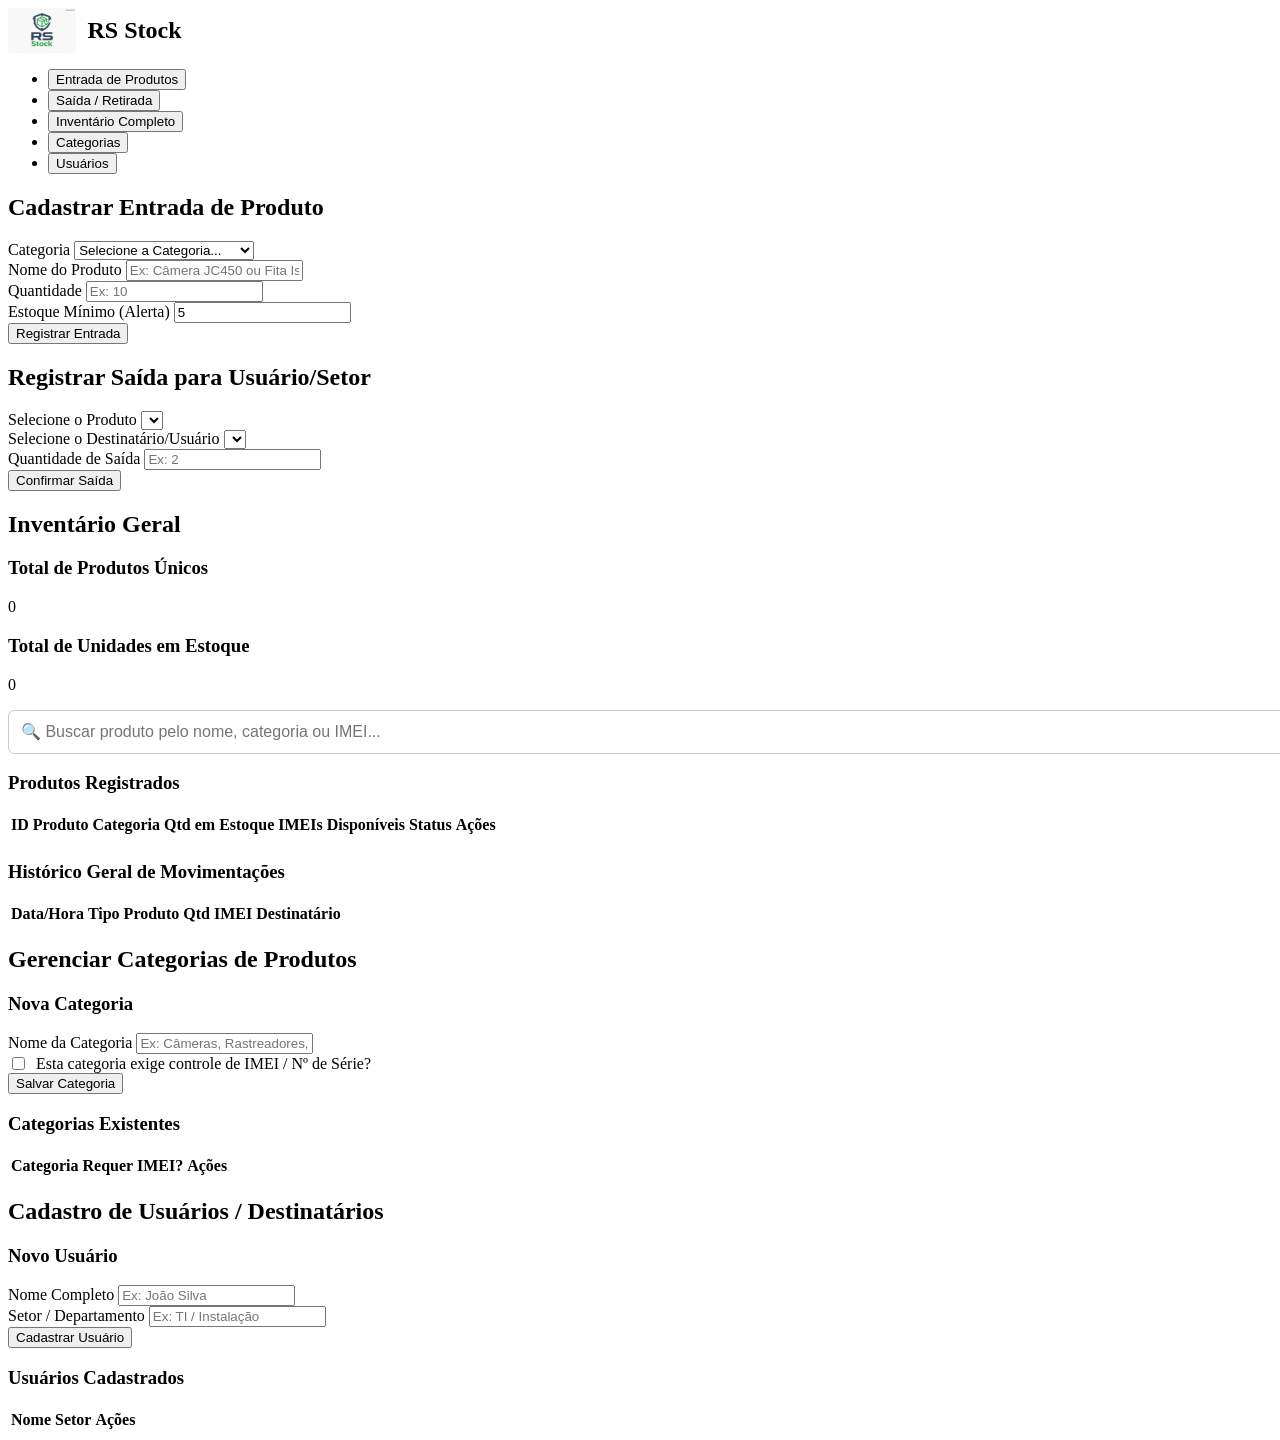
==== index.html @ b34ecfaf "ajuste vercel" ====
<!DOCTYPE html>
<html lang="pt-BR">
<head>
  <meta charset="UTF-8">
  <meta name="viewport" content="width=device-width, initial-scale=1.0">
  <title>RS Stock</title>
  <link rel="stylesheet" href="style.css">
</head>
<body>
  
  <!-- Menu Superior de Navegação -->
  <nav class="navbar">
    <!-- Logotipo com imagem e nome destacados no canto superior esquerdo -->
    <div class="logo" style="display: flex; align-items: center; gap: 12px; font-weight: bold; font-size: 1.5rem;">
      <img src="logotipo final.png" alt="RS Stock Logo" style="height: 45px; width: auto; object-fit: contain;">
      <span>RS Stock</span>
    </div>

    <ul class="nav-links">
      <li><button class="nav-btn active" onclick="switchTab('tab-entrada')">Entrada de Produtos</button></li>
      <li><button class="nav-btn" onclick="switchTab('tab-saida')">Saída / Retirada</button></li>
      <li><button class="nav-btn" onclick="switchTab('tab-inventario')">Inventário Completo</button></li>
      <li><button class="nav-btn" onclick="switchTab('tab-categorias')">Categorias</button></li>
      <li><button class="nav-btn" onclick="switchTab('tab-usuarios')">Usuários</button></li>
    </ul>
  </nav>

  <div class="container">

    <!-- PÁGINA 1: ENTRADA DE PRODUTOS -->
    <section id="tab-entrada" class="tab-content active-tab">
      <h2>Cadastrar Entrada de Produto</h2>
      <div class="form-card">
        <form id="form-entrada">
          <div class="form-group">
            <label for="select-categoria-entrada">Categoria</label>
            <select id="select-categoria-entrada" onchange="toggleImeiFields()" required>
              <!-- Preenchido via JS -->
            </select>
          </div>
          <div class="form-group">
            <label for="input-nome-entrada">Nome do Produto</label>
            <input type="text" id="input-nome-entrada" placeholder="Ex: Câmera JC450 ou Fita Isolante" required>
          </div>

          <!-- Campos para produtos SEM IMEI -->
          <div id="field-qtd-group" class="form-group">
            <label for="input-qtd-entrada">Quantidade</label>
            <input type="number" id="input-qtd-entrada" min="1" placeholder="Ex: 10">
          </div>

          <!-- Campos dinâmicos para produtos COM IMEI -->
          <div id="field-imei-group" class="form-group" style="display: none;">
            <label for="input-imeis-entrada">IMEIs / Números de Série (Separados por vírgula ou linha)</label>
            <textarea id="input-imeis-entrada" rows="4" placeholder="Ex: 354890123456789, 354890123456790"></textarea>
            <small style="color: #666;">A quantidade será calculada automaticamente pelo total de IMEIs inseridos.</small>
          </div>

          <div class="form-group">
            <label for="input-min-entrada">Estoque Mínimo (Alerta)</label>
            <input type="number" id="input-min-entrada" min="0" value="5" placeholder="Ex: 5" required>
          </div>
          <button type="submit">Registrar Entrada</button>
        </form>
      </div>
    </section>

    <!-- PÁGINA 2: SAÍDA / RETIRADA POR USUÁRIO -->
    <section id="tab-saida" class="tab-content">
      <h2>Registrar Saída para Usuário/Setor</h2>
      <div class="form-card">
        <form id="form-saida">
          <div class="form-group">
            <label for="select-produto-saida">Selecione o Produto</label>
            <select id="select-produto-saida" onchange="toggleSaidaImeiSelect()" required>
              <!-- Preenchido via JS -->
            </select>
          </div>
          <div class="form-group">
            <label for="select-usuario-saida">Selecione o Destinatário/Usuário</label>
            <select id="select-usuario-saida" required>
              <!-- Preenchido via JS -->
            </select>
          </div>

          <!-- Seleção para produtos SEM IMEI -->
          <div id="group-saida-qtd" class="form-group">
            <label for="input-qtd-saida">Quantidade de Saída</label>
            <input type="number" id="input-qtd-saida" min="1" placeholder="Ex: 2">
          </div>

          <!-- Seleção para produtos COM IMEI -->
          <div id="group-saida-imei" class="form-group" style="display: none;">
            <label for="select-imei-saida">Selecione o IMEI a ser retirado</label>
            <select id="select-imei-saida">
              <!-- Preenchido via JS -->
            </select>
          </div>

          <button type="submit" class="btn-warning">Confirmar Saída</button>
        </form>
      </div>
    </section>

    <!-- PÁGINA 3: INVENTÁRIO COMPLETO -->
    <section id="tab-inventario" class="tab-content">
      <h2>Inventário Geral</h2>

      <div class="metrics-grid">
        <div class="card">
          <h3>Total de Produtos Únicos</h3>
          <p id="total-items">0</p>
        </div>
        <div class="card">
          <h3>Total de Unidades em Estoque</h3>
          <p id="total-quantity">0</p>
        </div>
      </div>

      <div class="search-container" style="margin-bottom: 16px;">
        <input 
          type="text" 
          id="search-input" 
          placeholder="🔍 Buscar produto pelo nome, categoria ou IMEI..." 
          oninput="renderInventario()"
          style="width: 100%; padding: 12px; border: 1px solid #ccc; border-radius: 6px; font-size: 1rem;"
        >
      </div>

      <div class="table-card">
        <h3>Produtos Registrados</h3>
        <table class="data-table">
          <thead>
            <tr>
              <th>ID</th>
              <th>Produto</th>
              <th>Categoria</th>
              <th>Qtd em Estoque</th>
              <th>IMEIs Disponíveis</th>
              <th>Status</th>
              <th>Ações</th>
            </tr>
          </thead>
          <tbody id="tbody-inventario">
            <!-- Linhas via JS -->
          </tbody>
        </table>
      </div>

      <div class="table-card" style="margin-top: 24px;">
        <h3>Histórico Geral de Movimentações</h3>
        <table class="data-table">
          <thead>
            <tr>
              <th>Data/Hora</th>
              <th>Tipo</th>
              <th>Produto</th>
              <th>Qtd</th>
              <th>IMEI</th>
              <th>Destinatário</th>
            </tr>
          </thead>
          <tbody id="tbody-historico">
            <!-- Linhas via JS -->
          </tbody>
        </table>
      </div>
    </section>

    <!-- PÁGINA 4: GERENCIAR CATEGORIAS -->
    <section id="tab-categorias" class="tab-content">
      <h2>Gerenciar Categorias de Produtos</h2>
      <div class="main-grid">
        <div class="form-card">
          <h3>Nova Categoria</h3>
          <form id="form-categoria">
            <div class="form-group">
              <label for="input-nome-categoria">Nome da Categoria</label>
              <input type="text" id="input-nome-categoria" placeholder="Ex: Câmeras, Rastreadores, Insumos" required>
            </div>
            <div class="form-group" style="display: flex; align-items: center; gap: 8px;">
              <input type="checkbox" id="check-requer-imei" style="width: auto;">
              <label for="check-requer-imei" style="margin-bottom: 0;">Esta categoria exige controle de IMEI / Nº de Série?</label>
            </div>
            <button type="submit">Salvar Categoria</button>
          </form>
        </div>

        <div class="table-card">
          <h3>Categorias Existentes</h3>
          <table class="data-table">
            <thead>
              <tr>
                <th>Categoria</th>
                <th>Requer IMEI?</th>
                <th>Ações</th>
              </tr>
            </thead>
            <tbody id="tbody-categorias">
              <!-- Linhas via JS -->
            </tbody>
          </table>
        </div>
      </div>
    </section>

    <!-- PÁGINA 5: GERENCIAR USUÁRIOS -->
    <section id="tab-usuarios" class="tab-content">
      <h2>Cadastro de Usuários / Destinatários</h2>
      <div class="main-grid">
        <div class="form-card">
          <h3>Novo Usuário</h3>
          <form id="form-usuario">
            <div class="form-group">
              <label for="input-nome-usuario">Nome Completo</label>
              <input type="text" id="input-nome-usuario" placeholder="Ex: João Silva" required>
            </div>
            <div class="form-group">
              <label for="input-setor-usuario">Setor / Departamento</label>
              <input type="text" id="input-setor-usuario" placeholder="Ex: TI / Instalação" required>
            </div>
            <button type="submit">Cadastrar Usuário</button>
          </form>
        </div>

        <div class="table-card">
          <h3>Usuários Cadastrados</h3>
          <table class="data-table">
            <thead>
              <tr>
                <th>Nome</th>
                <th>Setor</th>
                <th>Ações</th>
              </tr>
            </thead>
            <tbody id="tbody-usuarios">
              <!-- Linhas via JS -->
            </tbody>
          </table>
        </div>
      </div>
    </section>

  </div>

  <script src="script.js"></script>
</body>
</html>
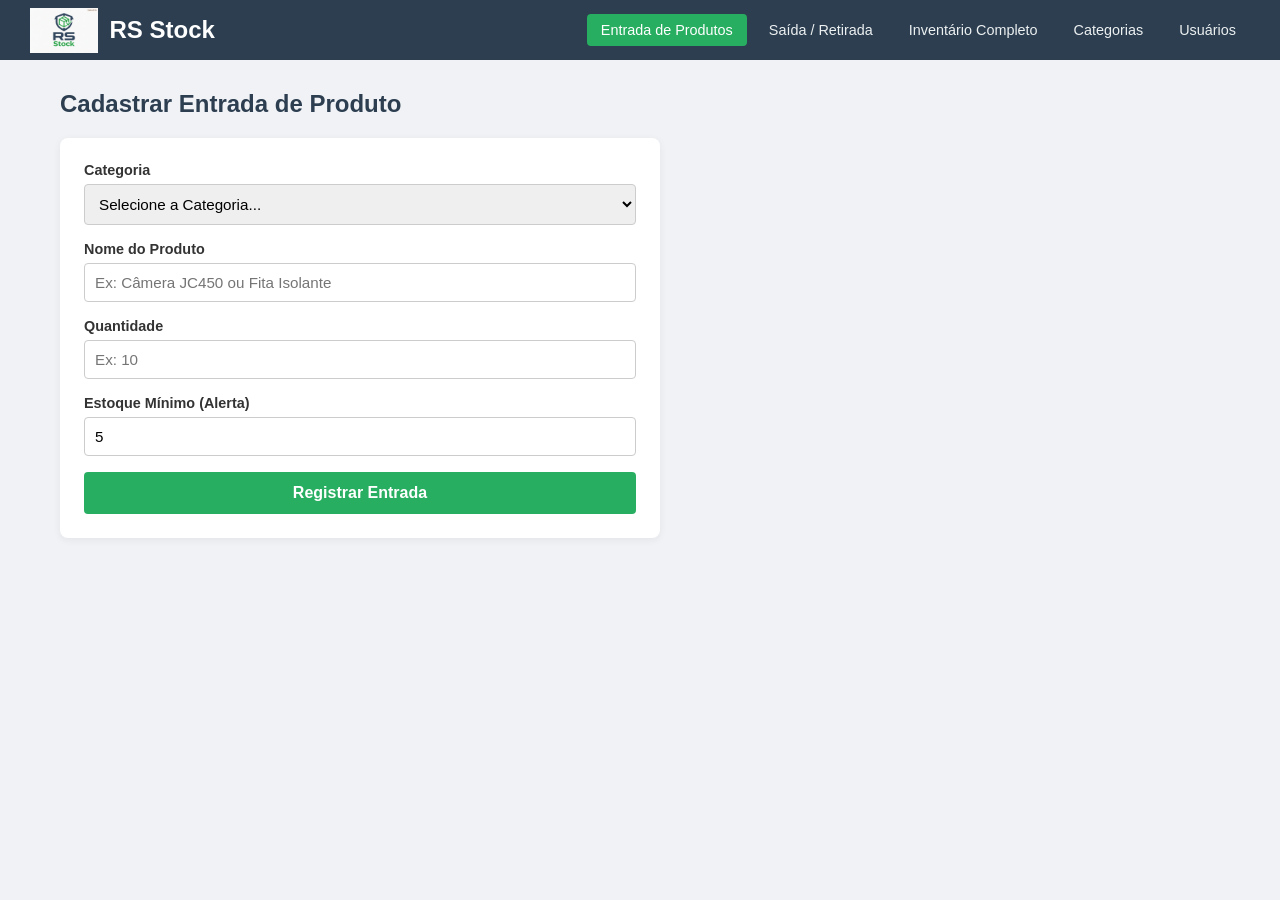
==== commit d41af202: "ajuste2" ====
--- a/index.html
+++ b/index.html
@@ -4,7 +4,7 @@
   <meta charset="UTF-8">
   <meta name="viewport" content="width=device-width, initial-scale=1.0">
   <title>RS Stock</title>
-  <link rel="stylesheet" href="style.css">
+  <link rel="stylesheet" href="estilo.css">
 </head>
 <body>
   
--- a/estilo.css
+++ b/estilo.css
@@ -0,0 +1,247 @@
+* {
+  box-sizing: border-box;
+  margin: 0;
+  padding: 0;
+  font-family: 'Segoe UI', Tahoma, Geneva, Verdana, sans-serif;
+}
+
+body {
+  background-color: #f0f2f5;
+  color: #333;
+}
+
+.navbar {
+  background-color: #2c3e50;
+  display: flex;
+  justify-content: space-between;
+  align-items: center;
+  padding: 0 30px;
+  height: 60px;
+}
+
+/* Regras para a Logo no canto superior esquerdo */
+.logo {
+  display: flex;
+  align-items: center;
+  gap: 12px;
+  color: #fff;
+  font-size: 1.3rem;
+  font-weight: bold;
+}
+
+.logo-img {
+  height: 38px;
+  width: auto;
+  object-fit: contain;
+  display: block;
+}
+
+.nav-links {
+  display: flex;
+  list-style: none;
+  gap: 8px;
+}
+
+.nav-btn {
+  background: transparent;
+  border: none;
+  color: #ecf0f1;
+  padding: 8px 14px;
+  cursor: pointer;
+  font-size: 0.9rem;
+  font-weight: 500;
+  border-radius: 4px;
+  transition: background 0.2s;
+}
+
+.nav-btn:hover {
+  background-color: #34495e;
+}
+
+.nav-btn.active {
+  background-color: #27ae60;
+  color: #fff;
+}
+
+.container {
+  max-width: 1200px;
+  margin: 30px auto;
+  padding: 0 20px;
+}
+
+.tab-content {
+  display: none;
+}
+
+.tab-content.active-tab {
+  display: block;
+}
+
+h2 {
+  margin-bottom: 20px;
+  color: #2c3e50;
+}
+
+h3 {
+  font-size: 1.1rem;
+  margin-bottom: 16px;
+  color: #34495e;
+}
+
+.form-card {
+  background: #fff;
+  padding: 24px;
+  border-radius: 8px;
+  box-shadow: 0 2px 8px rgba(0,0,0,0.06);
+  max-width: 600px;
+}
+
+.form-group {
+  margin-bottom: 16px;
+}
+
+.form-group label {
+  display: block;
+  margin-bottom: 6px;
+  font-size: 0.9rem;
+  font-weight: 600;
+}
+
+.form-group input, .form-group select, .form-group textarea {
+  width: 100%;
+  padding: 10px;
+  border: 1px solid #ccc;
+  border-radius: 4px;
+  font-size: 0.95rem;
+}
+
+button[type="submit"] {
+  width: 100%;
+  padding: 12px;
+  background-color: #27ae60;
+  color: #fff;
+  border: none;
+  border-radius: 4px;
+  font-size: 1rem;
+  font-weight: bold;
+  cursor: pointer;
+}
+
+button.btn-warning {
+  background-color: #e67e22;
+}
+
+button.btn-warning:hover {
+  background-color: #d35400;
+}
+
+.main-grid {
+  display: grid;
+  grid-template-columns: 1fr 2fr;
+  gap: 24px;
+}
+
+@media (max-width: 768px) {
+  .main-grid {
+    grid-template-columns: 1fr;
+  }
+}
+
+.metrics-grid {
+  display: grid;
+  grid-template-columns: repeat(auto-fit, minmax(200px, 1fr));
+  gap: 16px;
+  margin-bottom: 24px;
+}
+
+.card {
+  background-color: #fff;
+  padding: 20px;
+  border-radius: 8px;
+  box-shadow: 0 2px 5px rgba(0,0,0,0.05);
+  text-align: center;
+}
+
+.card h3 {
+  font-size: 0.85rem;
+  color: #7f8c8d;
+}
+
+.card p {
+  font-size: 1.8rem;
+  font-weight: bold;
+  color: #2c3e50;
+}
+
+.table-card {
+  background: #fff;
+  padding: 20px;
+  border-radius: 8px;
+  box-shadow: 0 2px 8px rgba(0,0,0,0.06);
+  overflow-x: auto;
+}
+
+.data-table {
+  width: 100%;
+  border-collapse: collapse;
+}
+
+.data-table th, .data-table td {
+  padding: 12px;
+  text-align: left;
+  border-bottom: 1px solid #eee;
+}
+
+.data-table th {
+  background-color: #f8f9fa;
+  font-weight: 600;
+}
+
+.status-ok {
+  color: #27ae60;
+  font-weight: bold;
+}
+
+.status-low {
+  color: #c0392b;
+  font-weight: bold;
+}
+
+.low-stock-row {
+  background-color: #fff3cd;
+}
+
+.btn-delete {
+  background-color: #e74c3c;
+  color: white;
+  border: none;
+  padding: 6px 12px;
+  border-radius: 4px;
+  cursor: pointer;
+  font-size: 0.85rem;
+}
+
+.btn-delete:hover {
+  background-color: #c0392b;
+}
+
+.tag-entrada {
+  color: #27ae60;
+  font-weight: bold;
+}
+
+.tag-saida {
+  color: #e67e22;
+  font-weight: bold;
+}
+
+.imei-badge {
+  background-color: #eef2f7;
+  color: #34495e;
+  padding: 2px 6px;
+  border-radius: 4px;
+  font-size: 0.8rem;
+  margin: 2px;
+  display: inline-block;
+  border: 1px solid #dcdfe6;
+}
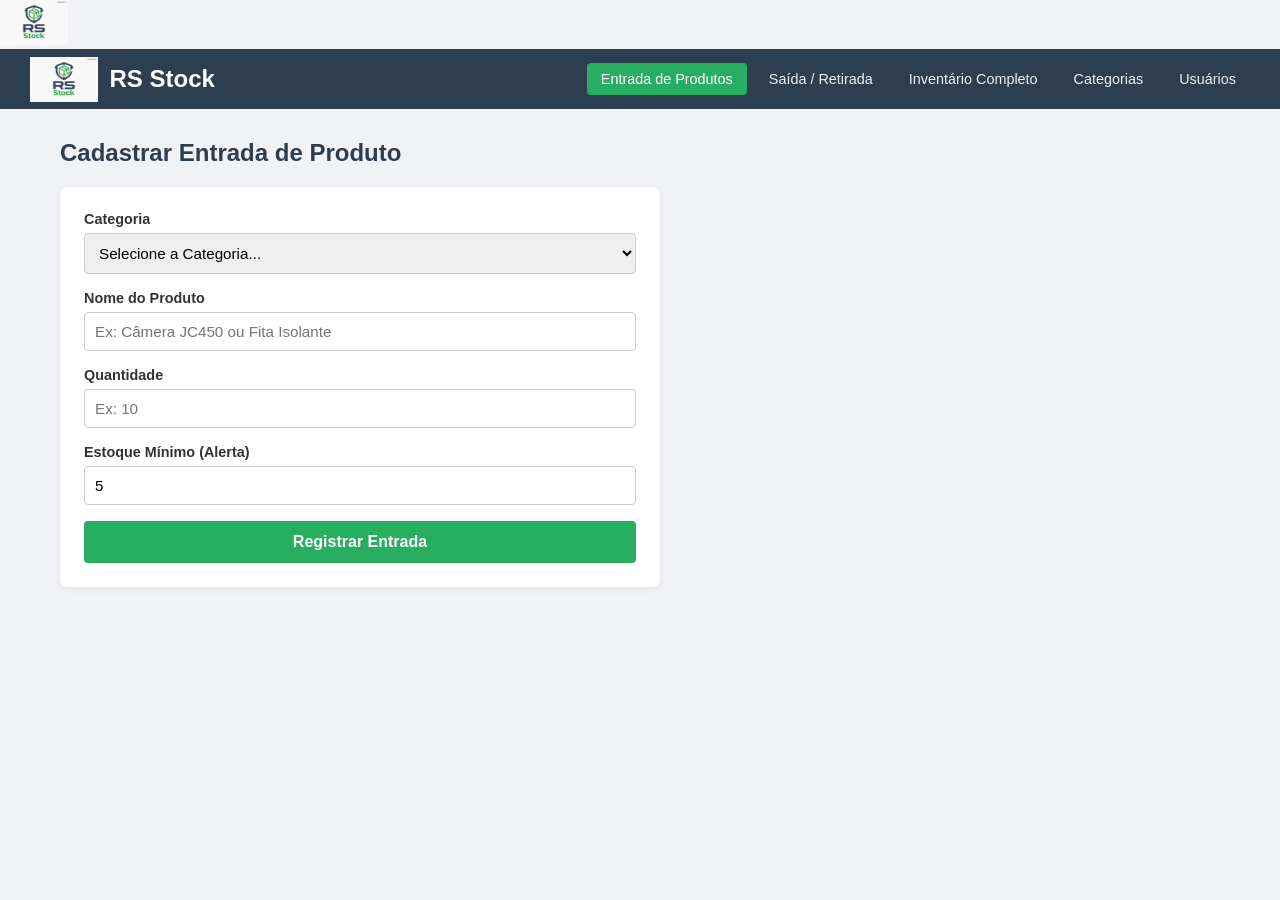
==== commit 644f312a: "foto" ====
--- a/index.html
+++ b/index.html
@@ -1,10 +1,11 @@
 <!DOCTYPE html>
 <html lang="pt-BR">
 <head>
+  <img src="logotipo final.png" alt="RS Stock Logo" style="height: 45px; width: auto; object-fit: contain;"></img>
   <meta charset="UTF-8">
   <meta name="viewport" content="width=device-width, initial-scale=1.0">
   <title>RS Stock</title>
-  <link rel="stylesheet" href="estilo.css">
+  <link rel="stylesheet" href="estilo.css"></link>
 </head>
 <body>
   
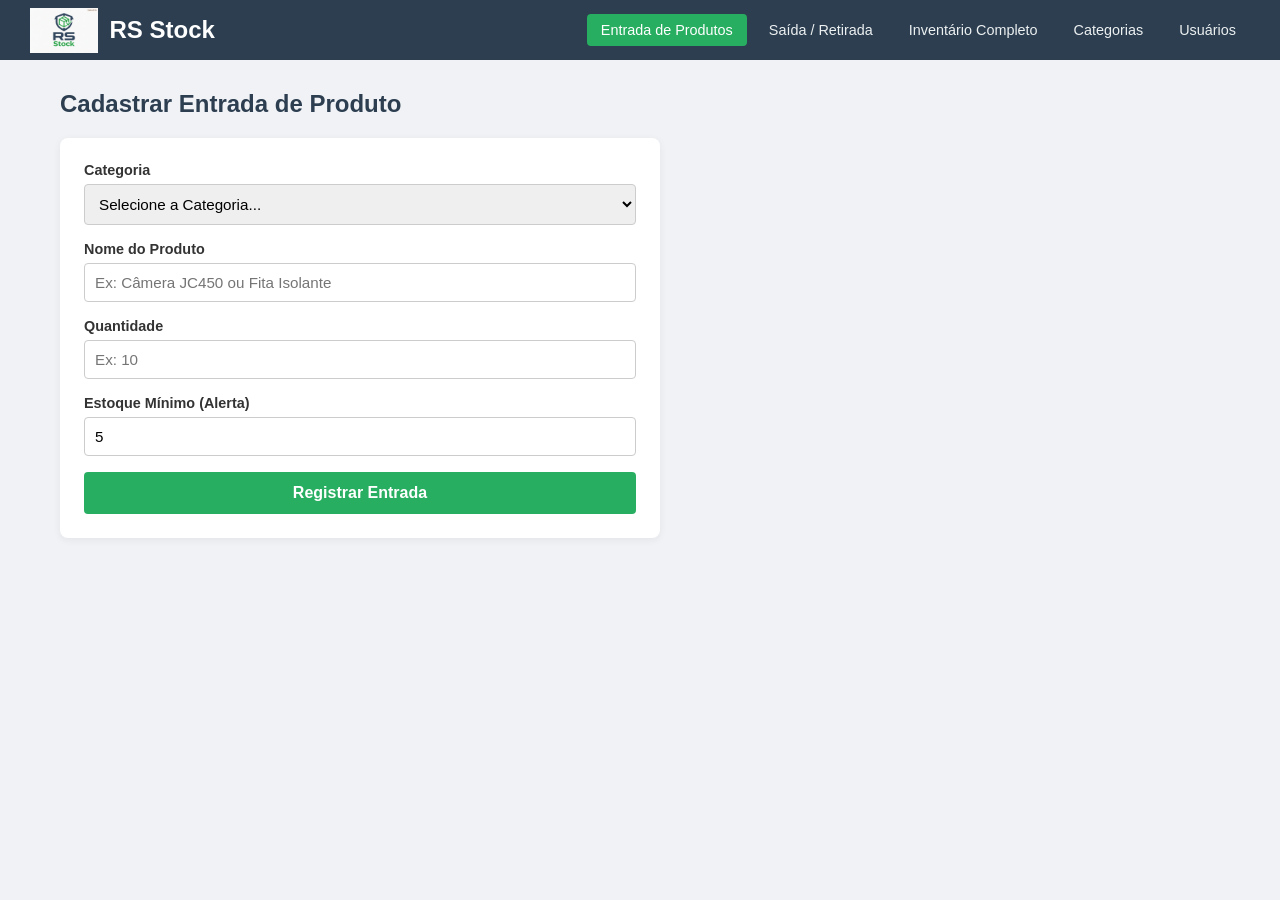
==== commit 55e55a60: "ajuste4" ====
--- a/index.html
+++ b/index.html
@@ -1,9 +1,9 @@
 <!DOCTYPE html>
 <html lang="pt-BR">
-<head>
-  <img src="logotipo final.png" alt="RS Stock Logo" style="height: 45px; width: auto; object-fit: contain;"></img>
+<head></head>
   <meta charset="UTF-8">
   <meta name="viewport" content="width=device-width, initial-scale=1.0">
+  <link rel="icon" href="logotipo final.png" type="image/png"></link>
   <title>RS Stock</title>
   <link rel="stylesheet" href="estilo.css"></link>
 </head>
